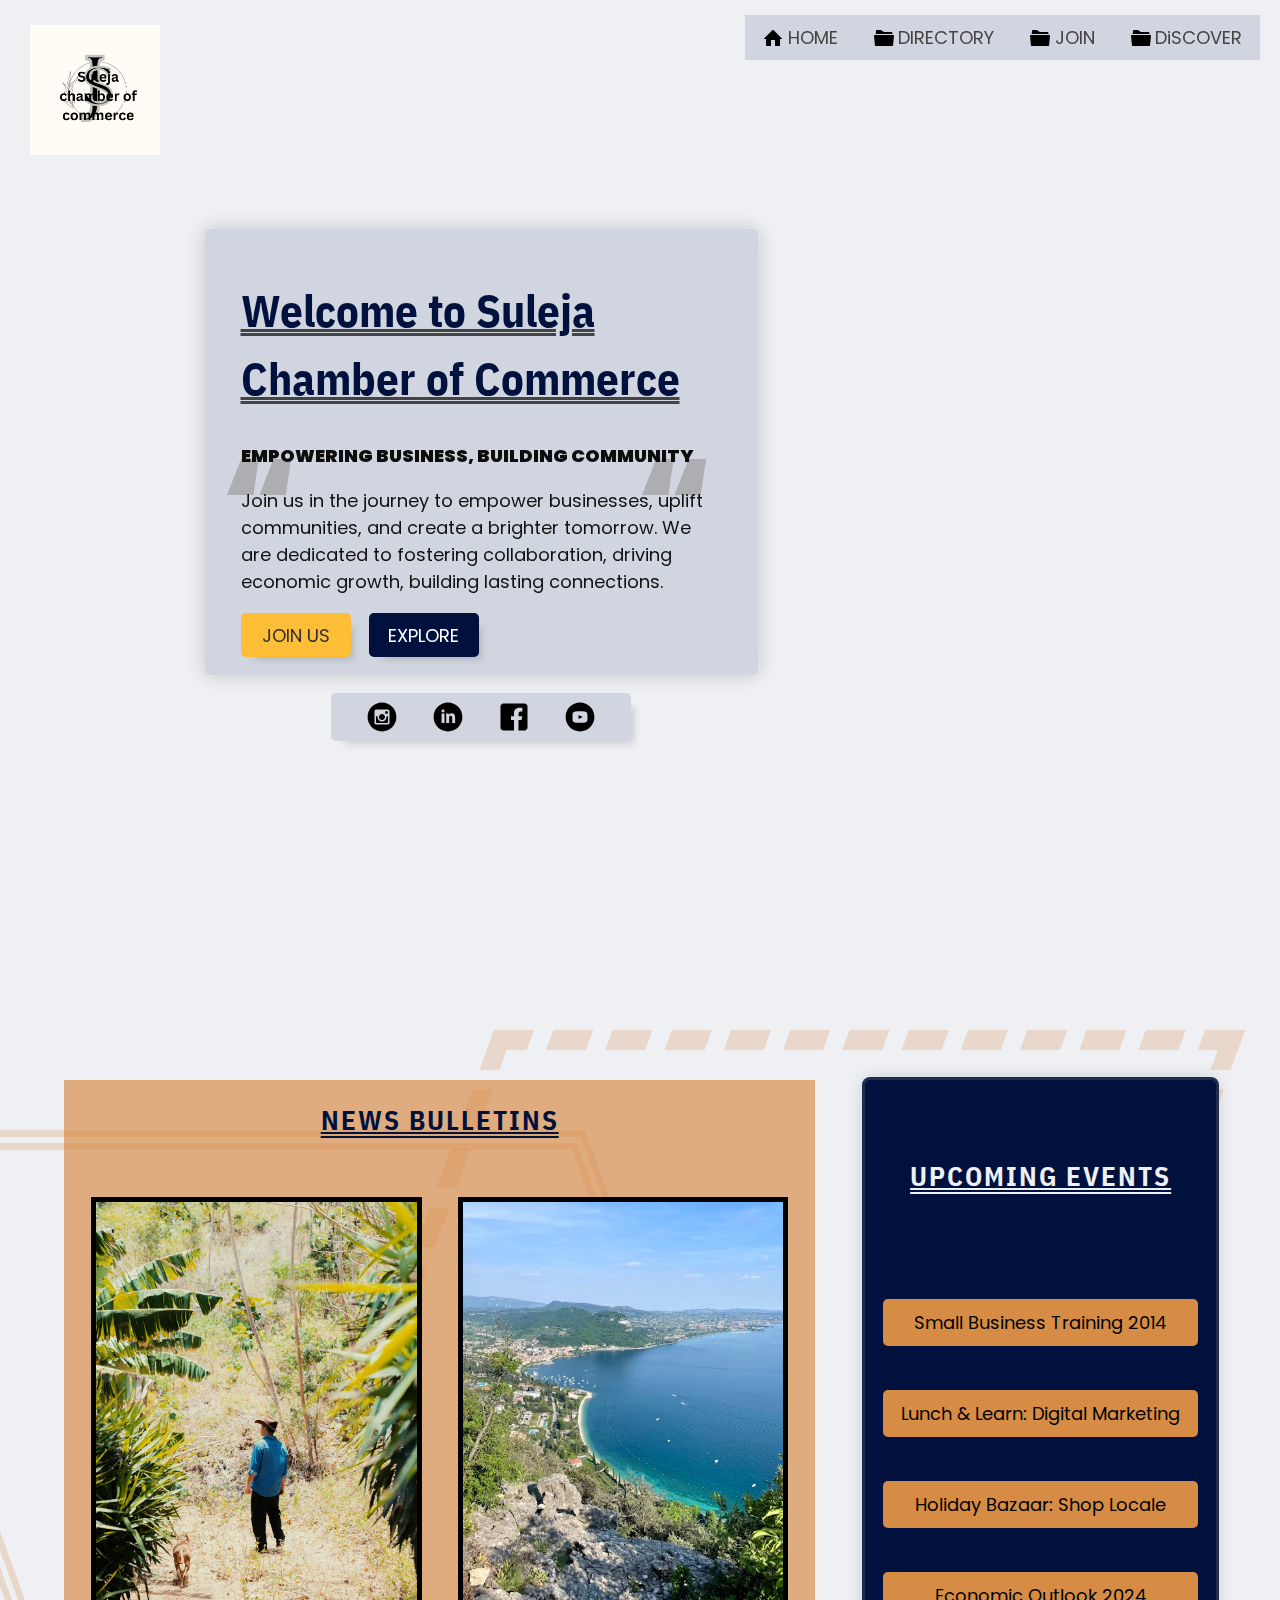
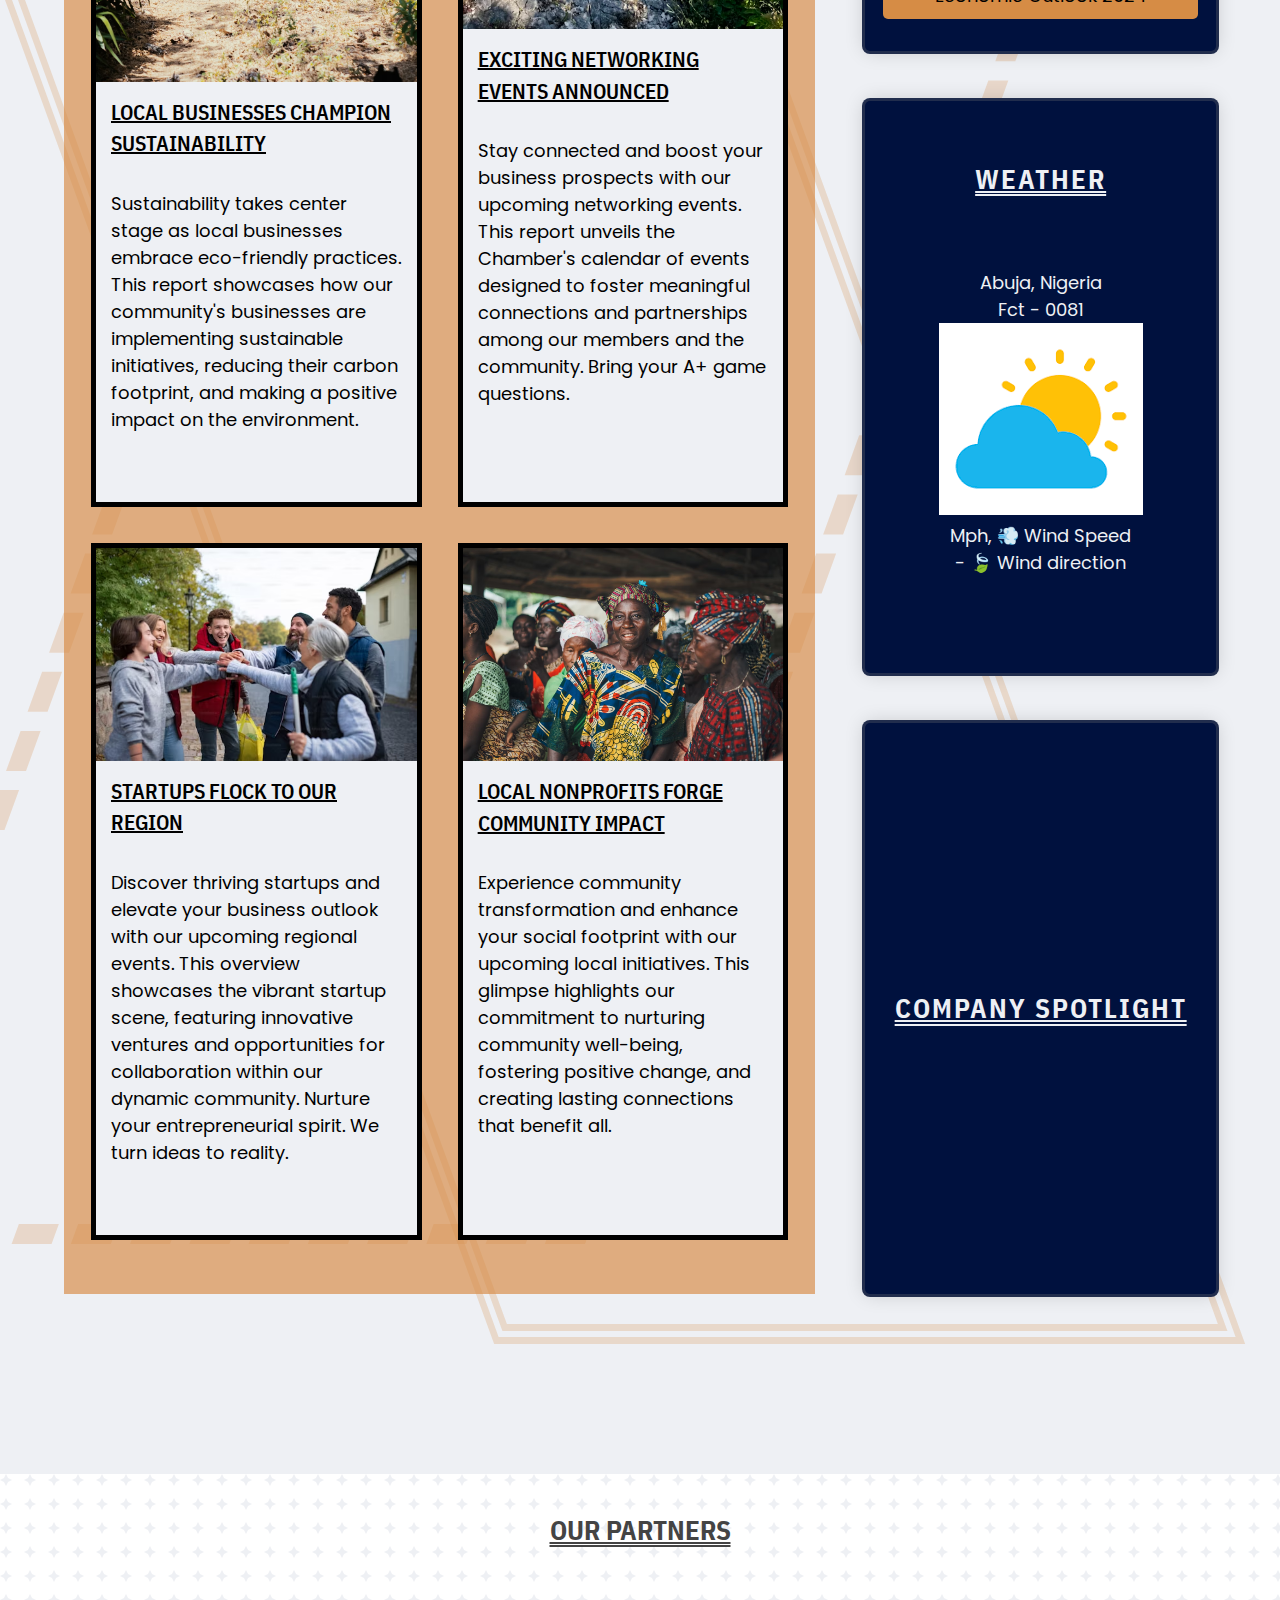
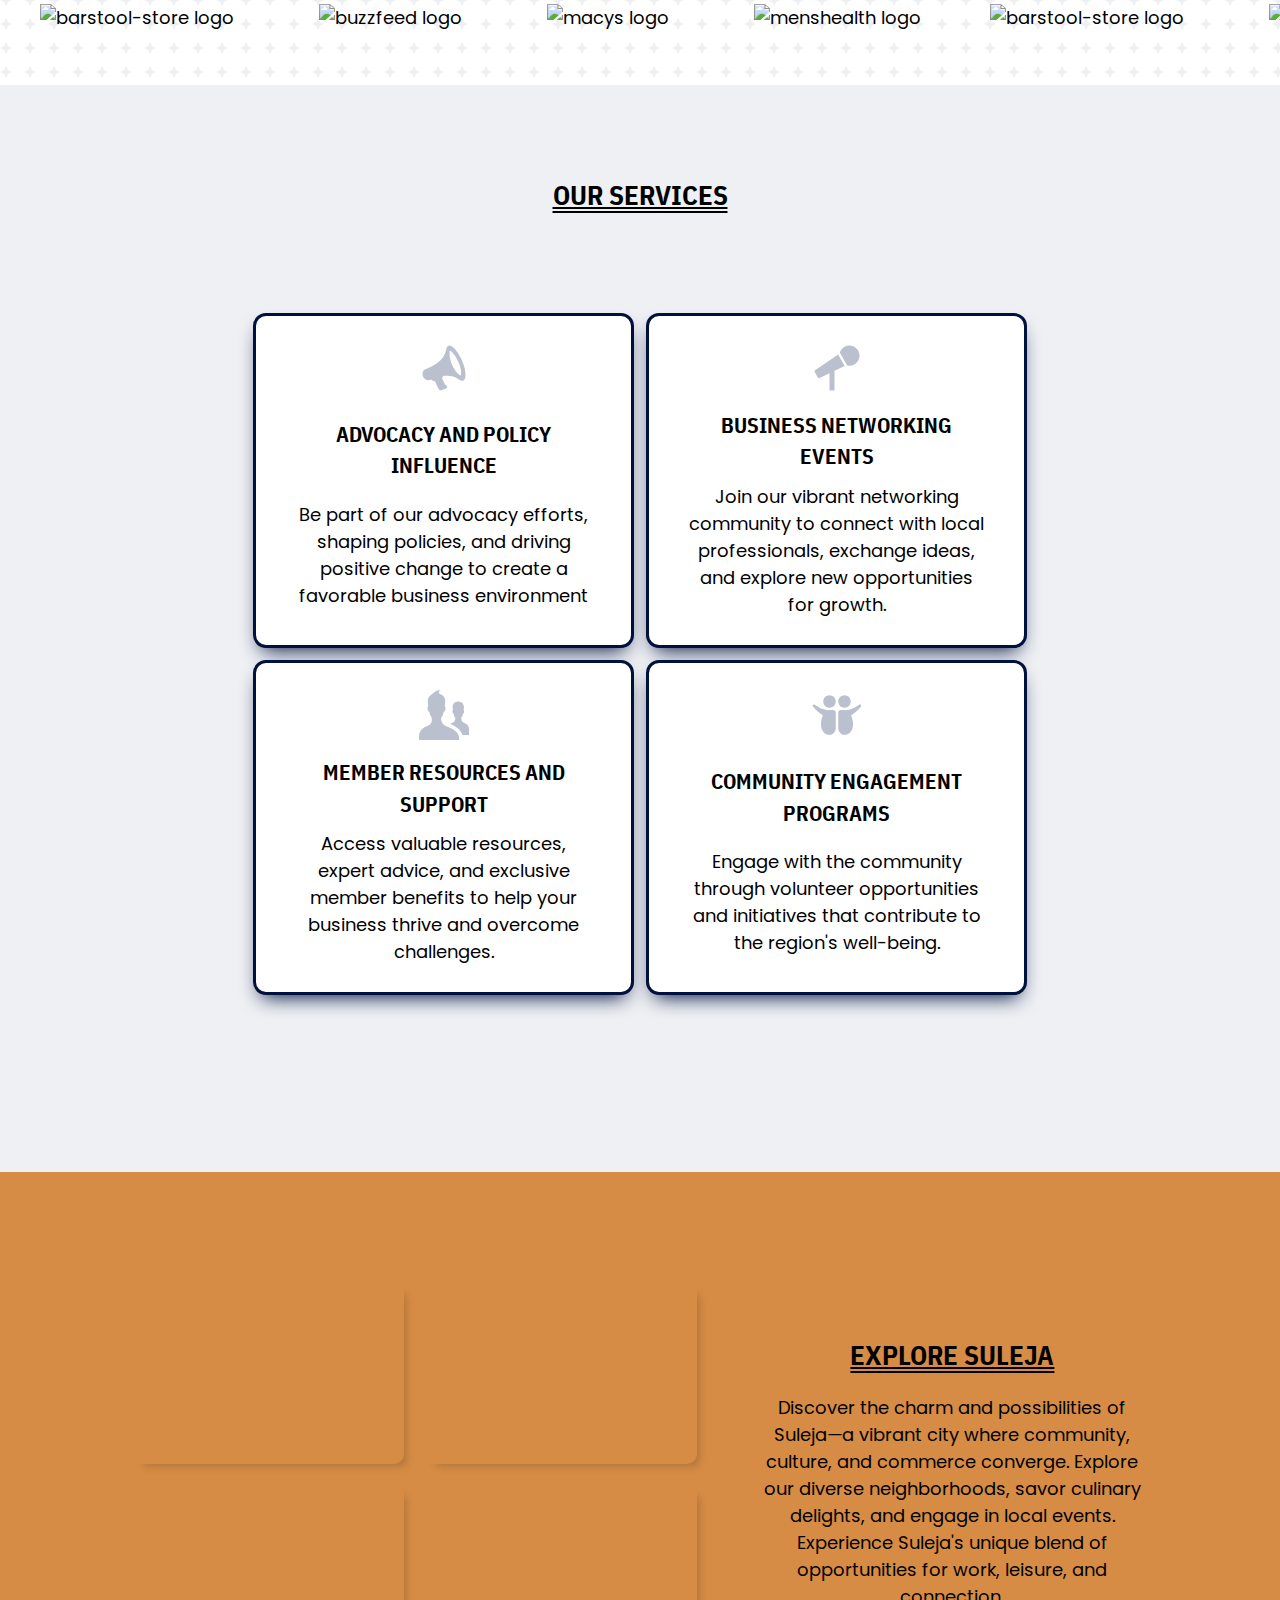
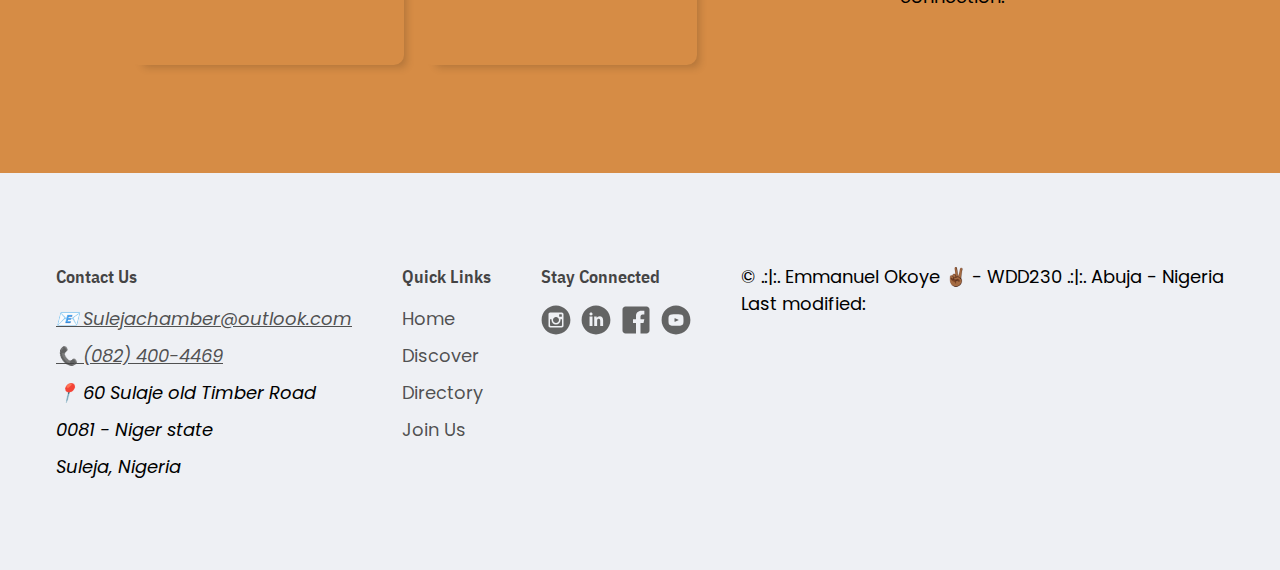
==== chamber/index.html @ 33e18ceb "week" ====
<!DOCTYPE html>
<html lang="en">
  <head>
    <meta charset="UTF-8">
    <meta name="viewport" content="width=device-width, initial-scale=1.0">
    <title>Suleja Chamber of Commerce | Empowering Business, Building Community</title>
    <meta name="author" content="Samuel Turay">
    <meta name="description" content="The Suleja Community one-stop website for everything commerce, and community development. The Suleja Business Chamber bridge the gap between community members and the nation.">
    <meta property="og:title" content="Suleja Business Chamber">
    <meta property="og:type" content="website">
    <meta property="og:url" content="https://emmanuel2011-program.github.io/wdd231/chamber/index.html">
    <meta property="og:image" content="https://github.com/emmanuel2011-program/wdd231/blob/main/chamber/images/hero-image%20-%20Copy.jpg">
    <meta property="og:site_name" content="Suleja Business Chamber">
    <meta property="og:description" content="The Suleja Community one-stop website for everything commerce, and community development. The Lynnwood Business Chamber bridge the gap between community members and the nation. The Chamber offers start-ups business investors, networking events, trade fare, agricultural development in the most renewable way, last but not least, tech innovations. So, check us out.">
    <link rel="manifest" href="site.webmanifest">
    <link rel="preconnect" href="https://fonts.googleapis.com">
    <link rel="preconnect" href="https://fonts.gstatic.com" crossorigin>
    <link href="https://fonts.googleapis.com/css2?family=IBM+Plex+Sans+Condensed:wght@400;700&family=Poppins&display=swap" rel="stylesheet">
    <link rel="stylesheet" href="styles/normalize.css">
    <link rel="stylesheet" href="styles/base.css">
    <link rel="stylesheet" href="styles/larger.css">
    <link rel="icon" href="favicon.ico">
  </head>

  <body class="homepage-body">
    <div id="banner" class="banner" role="alert">
        <p>Attend the Suleja Chamber of Commerce meet and greet 🌲 on Tuesday at 6:00 p.m.</p>
        <button id="closeBanner" class="close-button" aria-label="Close">×</button>
    </div>

    <header>
        <button class="menu-btn" aria-label="Toggle menu button">
            <svg>
                <use xlink:href="images"></use>
            </svg>
        </button>

        <div class="logo-box">
            <a href="index.html">
                <img src="images/suleja-logo.png" alt="Suleja Business Chamber logo" class="logo" width="323" height="130">
            </a>
        </div>

        <nav class="header-nav">
            <ul class="nav-list">
              <li><a href="index.html" class="nav-links">
                <svg>
                  <use xlink:href="images/sprite.svg#icon-home"></use>
                </svg> HOME</a>
              </li>
              <li><a href="directory.html" class="nav-links">
                <svg>
                  <use xlink:href="images/sprite.svg#icon-folder"></use>
                </svg> DIRECTORY</a>
              </li>
              
              <li><a href="join.html" class="nav-links">
                <svg>
                  <use xlink:href="images/sprite.svg#icon-folder"></use>
                </svg> JOIN</a>
              </li>
              <li><a href="discover.html" class="nav-links">
                <svg>
                  <use xlink:href="images/sprite.svg#icon-folder"></use>
                </svg> DiSCOVER</a>
              </li>
            </ul>
          </nav>

        <div class="header-box">
            <div class="header-intro">
                <div>
                    <h1>Welcome to Suleja Chamber of Commerce</h1>
                    <span class="motto-text">Empowering Business, Building Community</span>
                </div>

                <div>
                    <p>Join us in the journey to empower businesses, uplift communities, and create a brighter tomorrow. We
                        are dedicated to fostering collaboration, driving economic growth, building lasting connections.</p>
                </div>

                <div class="cta-box">
                    <a href="join.html" role="button" class="btn-join">JOIN US</a>
                    <a href="discover.html" role="button" class="btn-explore">EXPLORE</a>
                </div>
            </div>

            <div class="socials-box">
                <a href="https://www.instagram.com/emmanonsookoye/" target="_blank" class="social-links"
                    aria-label="Go to Emma's Instagram page">
                    <svg>
                        <use xlink:href="images/sprite.svg#icon-instagram-with-circle"></use>
                    </svg>
                </a>

                <a href="https://www.linkedin.com/in/emmanuel-okoye-212879296/" target="_blank" class="social-links"
                    aria-label="Go to Emma's LinkedIn account">
                    <svg>
                        <use xlink:href="images/sprite.svg#icon-linkedin-with-circle"></use>
                    </svg>
                </a>

                <a href="https://web.facebook.com/emma.okoye.967/" target="_blank" class="social-links"
                    aria-label="Go to Emma's Facebook page">
                    <svg>
                        <use xlink:href="images/sprite.svg#icon-facebook"></use>
                    </svg>
                </a>

                <a href="https://www.youtube.com/" target="_blank" class="social-links"
                    aria-label="Go to Youtube.com homepage">
                    <svg>
                        <use xlink:href="images/sprite.svg#icon-youtube-with-circle"></use>
                    </svg>
                </a>
            </div>
        </div>
    </header>

    <main>
        <section class="news-event-section">
            <div class="news-event-section-box">
                <div class="news-box">
                    <h2>NEWS BULLETINS</h2>
                    <div class="figure-box">
                        <img src="images/man-standing.avif" alt="standing man observing farm produce" width="640" height="427" loading="lazy">
                        <h3>Local Businesses Champion Sustainability</h3>
                        <p>Sustainability takes center stage as local businesses embrace eco-friendly practices. This report
                            showcases how our community's businesses are implementing sustainable initiatives, reducing their
                            carbon footprint, and making a positive impact on the environment.</p>
                    </div>
                    <div class="figure-box">
                        <img src="images/river-view.avif" alt="" width="640" height="427" loading="lazy">
                        <h3>Exciting Networking Events Announced</h3>
                        <p>Stay connected and boost your business prospects with our upcoming networking events. This report
                            unveils the Chamber's calendar of events designed to foster meaningful connections and partnerships
                            among our members and the community. Bring your A+ game questions.</p>
                    </div>

                    <div class="figure-box">
                        <img src="images/startup.avif" alt="" width="640" height="427" loading="lazy">
                        <h3>Startups Flock to Our Region</h3>
                        <p>Discover thriving startups and elevate your business outlook with our upcoming regional events. This
                            overview showcases the vibrant startup scene, featuring innovative ventures and opportunities for
                            collaboration within our dynamic community. Nurture your entrepreneurial spirit. We turn ideas to
                            reality.</p>
                    </div>

                    <div class="figure-box">
                        <img src="images/loca-non-profit.avif" alt="" width="640" height="427" loading="lazy">
                        <h3>Local Nonprofits Forge Community Impact</h3>
                        <p>Experience community transformation and enhance your social footprint with our upcoming local
                            initiatives. This glimpse highlights our commitment to nurturing community well-being, fostering
                            positive change, and creating lasting connections that benefit all.</p>
                    </div>
                </div>
                <div class="events-box">
                    <h2>UPCOMING EVENTS</h2>
                    <div class="event-details details">
                        <span class="event-time">Small Business Training 2014</span>
                        <span class="event-time">Lunch & Learn: Digital Marketing</span>
                        <span class="event-time">Holiday Bazaar: Shop Locale</span>
                        <span class="event-time">Economic Outlook 2024</span>
                    </div>
                </div>

                <div class="weather-box">
                    <h2>WEATHER</h2>
                    <div class="weather-info details">
                        <p>Abuja, Nigeria</p>
                        <p>Fct - 0081</p>
                        <p><span id="current-temp"></span>
                            <img id="weather-icon" src="images/weather-icon.png" alt="cloudy sunny weather"> <span id="weather"></span></p>
                        <p><span id="windspeed"></span>Mph, 💨 Wind Speed</p>
                        <p><span id="wind-direction"></span> - 🍃 Wind direction</p>
                    </div>
                </div>

                <div class="spotlight">
                    <h2>Company Spotlight</h2>
                </div>
            </div>
        </section>

        <section class="partners">
            <h2>Our Partners</h2>
            <div class="partner-slide">
                <img src="images/svg/barstool-store.svg" alt="barstool-store logo" width="165" height="50">
                <img src="images/svg/buzzfeed.svg" alt="buzzfeed logo" width="165" height="40">
                <img src="images/svg/macys.svg" alt="macys logo" width="1650" height="272">
                <img src="images/svg/menshealth.svg" alt="menshealth logo" width="165" height="125">
            </div>
            <div class="partner-slide">
                    <img src="images/svg/barstool-store.svg" alt="barstool-store logo" width="165" height="50">
                    <img src="images/svg/buzzfeed.svg" alt="buzzfeed logo" width="165" height="40">
                    <img src="images/svg/macys.svg" alt="macys logo" width="165" height="272">
                    <img src="images/svg/menshealth.svg" alt="menshealth logo" width="165" height="125">
            </div>
        </section>
    
        <section class="services-section">
            <h2>OUR SERVICES</h2>
    
            <div class="service-card-box">
                <div class="card">
                    <span>
                        <svg>
                            <use xlink:href="images/sprite.svg#icon-megaphone"></use>
                        </svg>
                    </span>
                        <h3>Advocacy and Policy Influence</h3>
                        <p>Be part of our advocacy efforts, shaping policies, and driving positive change to create a
                            favorable business environment</p>
                </div>
                <div class="card">
                    <span>
                        <svg>
                            <use xlink:href="images/sprite.svg#icon-modern-mic"></use>
                        </svg>
                        </span>
                        <h3>Business Networking Events</h3>
                        <p>Join our vibrant networking community to connect with local professionals, exchange ideas, and
                            explore new opportunities for growth.</p>
                </div>
                <div class="card">
                    <span>
                        <svg>
                            <use xlink:href="images/sprite.svg#icon-users"></use>
                        </svg>
                    </span>
                    <h3>Member Resources and Support</h3>
                    <p>Access valuable resources, expert advice, and exclusive member benefits to help your business
                            thrive and overcome challenges.</p>
                </div>
                <div class="card">
                    <span>
                        <svg>
                            <use xlink:href="images/sprite.svg#icon-slideshare"></use>
                        </svg>
                    </span>
                    <h3>Community Engagement Programs</h3>
                    <p>Engage with the community through volunteer opportunities and initiatives that contribute to the
                            region's well-being.</p>
                </div>
            </div>
        </section>
        <section class="explore">
            <div class="mini-gallery-box">
                <img src="images/together.webp" alt="togetherness holding each other" width="640" height="427" loading="lazy">
                <img src="images/donations.webp" alt="woman standing with a donating box " width="640" height="427"
                        loading="lazy">
                <img src="images/patnership.webp" alt="two women shaking hands" width="640" height="427" loading="lazy">
                <img src="images/patnership.webp" alt="puting forward hand for a voluntary work by men and women in blue" width="640" height="427"
                        loading="lazy">
            </div>
            <div class="explore-text-box">
                    <h2>Explore Suleja</h2>
                    <p>Discover the charm and possibilities of Suleja—a vibrant city where community, culture, and
                        commerce converge. Explore our diverse neighborhoods, savor culinary delights, and engage in local
                        events. Experience Suleja's unique blend of opportunities for work, leisure, and connection.</p>
            </div>
        </section>
    </main>
    
        <footer>
            <div class="contact-box">
                <p class="footer-captions">Contact Us</p>
                <address>
                    <a href="mailto:tur22018@byui.edu">📧 Sulejachamber@outlook.com</a>
                    <!-- <br> -->
                    <a href="tel:+23424004469">📞 (082) 400-4469</a>
                    <p>📍 60 Sulaje old Timber Road</p>
                    <p>0081 - Niger state</p>
                    <p>Suleja, Nigeria</p>
                </address>
            </div>
            <div class="quick-link-box">
                <p class="footer-captions">Quick Links</p>
                <ul>
                    <li><a href="index.html">Home</a></li>
                    <li><a href="discover.html">Discover</a></li>
                    <li><a href="directory.html">Directory</a></li>
                   <li><a href="join.html">Join Us</a></li>
                </ul>
            </div>
            <div class="footer-socials">
                <p class="footer-captions">Stay Connected</p>
                <ul>
                    <li><a href="https://www.instagram.com/koigor101/" target="_blank" class="footer-social-links"
                            aria-label="Go to Emmanuel's Instagram page">
                            <svg>
                                <use xlink:href="images/sprite.svg#icon-instagram-with-circle"></use>
                            </svg>
                        </a></li>
                    <li><a href="https://www.linkedin.com/in/samuel-turay1/" target="_blank" class="footer-social-links"
                            aria-label="Go to Emmanuel's LinkedIn account">
                            <svg>
                                <use xlink:href="images/sprite.svg#icon-linkedin-with-circle"></use>
                            </svg>
                        </a></li>
                    <li><a href="" target="_blank"
                            class="footer-social-links" aria-label="Go to Emmanuel's Facebook page">
                            <svg>
                                <use xlink:href="images/sprite.svg#icon-facebook"></use>
                            </svg>
                        </a></li>
                    <li><a href="https://www.youtube.com/" target="_blank" class="footer-social-links"
                            aria-label="Go to Youtube.com homepage">
                            <svg>
                                <use xlink:href="images/sprite.svg#icon-youtube-with-circle"></use>
                            </svg>
                        </a></li>
                </ul>
            </div>
            <div class="copyright-box">
                <p>&copy; <span id="year"></span> .:|:. Emmanuel Okoye ✌🏾 - WDD230 .:|:. Abuja - Nigeria </p>
                <p>Last modified: <span class="last-modify"></span></p>
                <p id="analytics"></p>
            </div>
        </footer>
    
        <script defer src="scripts/index.js"></script>
  </body>
    
</html>
---- chamber/styles/base.css ----
/* Custom CSS Properties */
:root {
    
    --primary-color: #00113e;
    --secondary-color: #ffbe37;
    --tertiary-color: #d5d6e7;
    --default-color: #eef0f4;
    --optional-color: #d68c45;
    --optional2-color: #f90a39;
    --calender-text-color: #1d1d1d;
    --bg-color: #1010be;
  
    --np-membership: #125b50;
    --bronze-membership: #cd5c08;
    --silver-membership: #eeeeee;
    --gold-membership: #ffb000;
  
    --primary-shade-1: #152246;
    --secondary-shade-1: #f3c462;
    --tertiary-shade-1: #c5c8f4;
    --default-shade-1: #d2d7e0;
  
    --primary-shade-2: #212d4d;
    --secondary-shade-2: #edcd8a;
    --tertiary-shade-2: #a5a9e8;
    --default-shade-2: #bac0cd;
  
    --glass-effect-bg: rgba(186, 192, 205, 0.55);
    --blur-effect: blur(2.5rem);
    --box-shadow-effect: 8px 8px 8px -6px rgba(0, 0, 0, 0.18);
    --box-shadow-all-4sides: 0 0 2rem rgba(0, 0, 0, 0.18);
    --box-shadow-all-4sides-cleaner: 0 0 2rem -5px rgba(0, 0, 0, 0.18);
  
    --default-gap: 2em;
    --default-gap: 1em;
  
    --input-border: #8b8a8b;
    /* change the values below to your chosen font(s) */
    --heading-font: "IBM Plex Sans Condensed", sans-serif;
    --paragraph-font: "Poppins", sans-serif;
  
    /* Fluid typography */
    --step--2: clamp(0.63rem, calc(0.72rem + -0.11vw), 0.69rem);
    --step--1: clamp(0.83rem, calc(0.83rem + 0.02vw), 0.84rem);
    --step-0: clamp(1rem, calc(0.96rem + 0.22vw), 1.13rem);
    --step-1: clamp(1.2rem, calc(1.1rem + 0.52vw), 1.5rem);
    --step-2: clamp(1.44rem, calc(1.25rem + 0.97vw), 2rem);
    --step-3: clamp(1.73rem, calc(1.4rem + 1.63vw), 2.66rem);
    --step-4: clamp(2.07rem, calc(1.56rem + 2.57vw), 3.55rem);
    --step-5: clamp(2.49rem, calc(1.71rem + 3.91vw), 4.74rem);
  }
  
  /* Basic resets */
  *,
  *::after,
  *::before {
    margin: 0;
    padding: 0;
    box-sizing: inherit;
  }
  
  /* base settings */
  html {
    font-size: 50%;
    box-sizing: border-box;
  }
  
  body {
    background-color: var(--default-color);
    font-family: var(--paragraph-font);
    font-size: 1.8rem;
    font-weight: 400;
    color: #000;
    line-height: 1.5;
  }
  
  /* Header section */
  :where(.header-box, .header-intro) {
    display: grid;
  }
  
  .homepage-body header {
    /* padding-inline: 2rem; */
    padding-block-end: 2rem;
    background: url(../images/hero.WEBP);
    background-position: center;
    background-size: cover;
    background-repeat: no-repeat;
    position: relative;
  }
  
  h1 {
    font-family: var(--heading-font);
    color: var(--primary-color);
    text-decoration: 2.5px underline double #444;
  }
  
  nav {
    display: none;
  }
  
  nav ul {
    list-style: none;
  }
  
  :where(.nav-links, .social-links, .socials-box, .cta-box, [role="switch"]) {
    display: flex;
    justify-content: center;
    align-items: center;
  }
  
  svg {
    height: 3rem;
    width: 3rem;
  }
  
  /* ----------------------------------------------------- */
  /* ---------------------- HOME PAGE SECTION --------------- */
  /* ----------------------------------------------------- */
  /* Meet up Alert banner */
  .banner {
    display: flex;
    background-color: var(--secondary-color);
    color: #333;
    padding: 10px;
    text-align: center;
    justify-content: space-between;
    align-items: center;
    display: none;
  }
  
  .banner p {
    margin: 0 auto;
    font-weight: bold;
    font-size: 2.4rem;
    font-family: var(--heading-font);
  }
  
  .close-button {
    background: var(--primary-color);
    color: white;
    border: none;
    border-radius: 0.5rem;
    font-size: 2.5rem;
    font-weight: bold;
    padding-inline: 0.3em;
    cursor: pointer;
    line-height: normal;
  }
  
  .homepage-body h2 {
    font-family: var(--heading-font);
    text-transform: uppercase;
    text-decoration: underline double;
  }
  
  /* ----------------------------------------------------------- */
  /* Light - dark mode button section */
  [role="switch"] .switch {
    position: relative;
    display: inline-block;
    border: 2px solid black;
    height: 2rem;
    width: 4rem;
    border-radius: 1.2rem;
    margin-inline-start: 1em;
  }
  
  [role="switch"] .switch span {
    position: absolute;
    top: 2px;
    left: 2px;
    display: inline-block;
    border: 2px solid black;
    border-radius: 0.8rem;
    height: 1.2rem;
    width: 1.2rem;
    background: var(--primary-color);
    transition: all 0.3s;
  }
  
  [role="switch"] .on,
  [role="switch"] .off {
    margin-inline-end: 0.3em;
  }
  
  [role="switch"] .on {
    display: none;
  }
  
  [role="switch"] .off {
    display: inline;
  }
  
  [role="switch"][aria-checked="true"] .on {
    display: inline;
  }
  
  [role="switch"][aria-checked="true"] .off {
    display: none;
  }
  
  .moveRight {
    background-color: var(--secondary-color);
    transform: translateX(2rem);
  }
  
  [role="switch"]:focus span.switch {
    background-color: var(--secondary-color);
  }
  
  /* ---------------------------------------------------------------------- */
  .logo-box {
    width: 15rem;
    padding: 1rem;
  }
  
  .logo-box img {
    width: 100%;
    height: auto;
  }
  
  .nav-links {
    color: #444;
    padding: 0.4em;
    text-decoration: none;
    padding-block: 1em;
  }
  
  .active,
  .nav-links:hover {
    color: var(--secondary-color);
    background-color: var(--primary-color);
    fill: var(--secondary-color);
  }
  
  .nav-links svg {
    height: 2rem;
    width: 2rem;
    margin-inline-end: 0.25em;
  }
  
  .menu-btn {
    border: none;
    background-color: var(--primary-color);
    border-radius: 3px;
    position: absolute;
    top: 10px;
    right: 10px;
  
    display: grid;
    place-content: center;
    min-width: 4ch;
    min-height: 4rem;
  }
  
  .menu-btn svg {
    fill: var(--secondary-color);
  }
  
  .show-nav {
    display: block;
  }
  
  .header-box {
    width: 70%;
    margin: 4em auto;
    grid-row: 2 / 3;
    grid-column: 1 / span 3;
    justify-self: center;
  
    gap: var(--default-gap);
  }
  
  .header-intro {
    padding-inline: 2em;
    padding-block: 1em;
    box-shadow: var(--box-shadow-all-4sides);
  
    justify-content: center;
    gap: var(--default-gap);
    text-align: center;
  }
  
  .header-intro p {
    color: #131212;
  }
  
  .motto-text {
    position: relative;
    color: #0e0d0d;
    text-transform: uppercase;
    font-weight: 900;
  }
  
  .motto-text::before,
  .motto-text::after {
    content: "\201C";
    color: #9c9c9cb0;
    position: absolute;
    font-size: 12rem;
    z-index: -1;
  }
  
  .motto-text::before {
    top: -3rem;
    left: -2rem;
  }
  
  .motto-text::after {
    top: -3rem;
    right: -2rem;
  }
  
  .socials-box {
    width: 30rem;
    padding-block: 0.5em;
    justify-content: space-evenly;
    justify-self: center;
    box-shadow: var(--box-shadow-effect);
  }
  
  .social-links:hover {
    fill: var(--default-color);
  }
  
  :where(nav, .header-intro, .socials-box) {
    background: var(--glass-effect-bg);
    backdrop-filter: var(--blur-effect);
  }
  
  .cta-box {
    gap: var(--default-gap);
    justify-self: center;
  }
  
  .btn-join,
  .btn-explore {
    display: grid;
    place-content: center;
    text-decoration: none;
    box-shadow: var(--box-shadow-effect);
    border-radius: 0.5rem;
    cursor: pointer;
    padding: 0.25em 0.75em;
    min-width: 5ch;
    min-height: 4rem;
    transition: transform 0.2s;
  }
  
  .btn-join {
    color:#313030;
    background-color: var(--secondary-color);
  }
  
  .btn-explore {
    color: #fff;
    background-color: var(--primary-color);
  }
  
  .header-intro,
  .socials-box,
  .weather-box,
  .events-box,
  .spotlight {
    border-radius: 0.5rem;
  }
  
  /* -------------- NEWS-EVENTS-WEATHER-SECTION --------------- */
  .figure-box {
    width: 80%;
    border: 0.5rem solid;
    display: flex;
    flex-direction: column;
    margin: 1.5em auto;
    background-color: var(--default-color);
  }
  
  .figure-box :not(img) {
    padding: 1.5rem;
  }
  
  .figure-box img {
    object-fit: cover;
    width: 100%;
    height: auto;
  }
  
  .figure-box h3 {
    font-family: var(--heading-font);
    font-weight: 600;
    text-transform: uppercase;
    text-decoration: 2px solid underline;
  }
  
  .news-event-section {
    display: grid;
    padding-block: 5em;
    overflow: hidden;
    justify-content: center;
  }
  
  .news-event-section h2 {
    font-family: var(--heading-font);
    letter-spacing: 2px;
    text-align: center;
  }
  
  .news-event-section-box {
    display: grid;
    gap: 5rem;
    row-gap: 2em;
    width: 95vw;
  }
  
  .news-box {
    grid-row: 1 / 5;
    padding-block-end: 3em;
    padding-inline: 1.5em;
    background-color: rgba(214, 139, 69, 0.67);
    position: relative;
    gap: var(--default-gap);
  }
  
  .news-box::before,
  .news-box::after {
    content: "";
    position: absolute;
    width: 100%;
    height: 100%;
    z-index: -1;
  }
  
  .news-box::before {
    transform: skewX(20deg);
    top: 5rem;
    left: 10rem;
    border: 2rem double #d68b453c;
  }
  
  .news-box::after {
    transform: skewX(-20deg);
    top: -5rem;
    right: -10rem;
    border: 2rem dashed #d68b453c;
  }
  
  .news-box h2 {
    color: var(--primary-color);
    grid-row: 1 / 2;
    grid-column: 1 / 3;
    text-decoration-color: var(--primary-color);
    padding-block: 2rem;
  }
  
  .weather-box {
    color: var(--default-color);
    padding: 1em 2em;
    text-align: center;
  }
  
  .events-box {
    color: #000;
    padding: 1em 2em;
  }
  
  .events-box,
  .weather-box,
  .spotlight {
    background-color: var(--primary-color);
    padding-inline: 1em;
    display: grid;
    gap: 3rem;
    box-shadow: 0 0 0 3px var(--primary-shade-2), var(--box-shadow-all-4sides);
  }
  
  .event-details {
    display: grid;
    align-items: center;
  }
  
  .events-box h2,
  .weather-box h2,
  .spotlight h2 {
    color: var(--default-color);
    text-decoration-color: var(--default-color);
    align-self: center;
    justify-self: center;
  }
  
  .events-box div {
    display: grid;
    gap: 1.5rem;
  }
  
  .event-time {
    background-color: #d68c45;
    padding: 1rem 1.5rem;
    border-radius: 0.5rem;
    cursor: pointer;
    transition: all 0.2s;
    text-align: center;
  }
  
  .event-time:hover {
    box-shadow: 0 0 0.7rem 0.5rem var(--default-color);
  }
  
  .event-time:active {
    box-shadow: 0 0 0.5rem 0.3rem var(--default-color);
  }
  
  /* -----------------------SPOTLIGHT SECTION ------------------- */
  .spotlight {
    padding-block: 1rem;
  }
  
  .member-card {
    display: flex;
    align-items: center;
    gap: 1rem;
    padding: 1rem;
    border-radius: 0.5rem;
    box-shadow: var(--box-shadow);
    background-color: var(--bg-color);
  }
  
  .member-card img {
    max-width: 50px;
    height: auto;
  }
  
  .member-info-box {
    flex-grow: 1;
  }
  
  
  /* ---------------------PARTNERS SECTION ------------------- */
  .partners {
    /* overflow: hidden; */
    padding-block: 2em;
    background-color: #ffffff;
    background-image: url("data:image/svg+xml,%3Csvg xmlns='http://www.w3.org/2000/svg' width='24' height='24' viewBox='0 0 24 24'%3E%3Cg fill='%23eef0f4' fill-opacity='1'%3E%3Cpolygon fill-rule='evenodd' points='8 4 12 6 8 8 6 12 4 8 0 6 4 4 6 0 8 4'/%3E%3C/g%3E%3C/svg%3E");
  }
  
  .partner-slide {
    display: flex;
    flex-direction: column;
    align-items: center;
    gap: 2rem;
  }
  
  .partner-slide:last-of-type {
    display: none;
  }
  
  .partners h2 {
    color: #444;
    font-family: var(--heading-font);
    text-align: center;
    margin-block-end: 2em;
  }
  
  .partner-slide img {
    width: 20%;
    height: auto;
  }
  
  /* -------------OUR SERVICES ------------------ */
  
  .services-section {
    display: grid;
    place-items: center;
    row-gap: 5rem;
    padding-block: 2em 5em;
  }
  
  .service-card-box {
    display: grid;
    gap: var(--default-gap);
    width: 60%;
  }
  
  .card svg {
    width: 5rem;
    height: 5rem;
    fill: var(--primary-color);
  }
  
  .card h3 {
    text-transform: uppercase;
    font-family: var(--heading-font);
  }
  
  .card {
    text-align: center;
    display: grid;
    row-gap: 1rem;
    background-color: var(--secondary-color);
    padding: 1.5em 2em;
    border-radius: 1rem;
    box-shadow: 0 0 0 3px var(--primary-color),
      0 1rem 2rem -0.5rem var(--primary-color);
    position: relative;
  }
  
  /* ------------------EXPLORE SECTION--------------- */
  
  .explore {
    display: flex;
    flex-direction: column-reverse;
    gap: 3.5em;
    align-items: center;
    justify-content: space-evenly;
  
    padding: 6em 4em;
    background-color: #d68c45;
  }
  
  .mini-gallery-box {
    display: grid;
    grid-template-columns: repeat(2, 1fr);
    gap: var(--default-gap);
  }
  
  .mini-gallery-box img {
    width: 100%;
    height: auto;
    border-radius: 1rem;
    box-shadow: var(--box-shadow-effect);
  }
  
  .explore-text-box {
    color: #000;
    /* width: 35%; */
    display: grid;
    gap: var(--default-gap);
    text-align: center;
  }
  
  .explore-text-box h2 {
    justify-self: center;
  }
  
  /* ----------------------FOOTER----------------------- */
  footer {
    padding-block: 5em;
    color: #565656b6;
    display: flex;
    flex-direction: column;
    justify-content: center;
    align-items: center;
    gap: 5rem;
    text-align: center;
  }
  
  .footer-captions {
    font-family: var(--heading-font);
    color: #444;
    font-weight: 600;
  }
  
  footer ul {
    list-style: none;
  }
  
  footer svg {
    fill: #444444d1;
  }
  
  .contact-box,
  .quick-link-box,
  .footer-socials {
    display: flex;
    flex-direction: column;
    gap: 1.5rem;
  }
  
  address a,
  .quick-link-box a {
    color: #2d2d2dd1;
  }
  
  address,
  .quick-link-box ul {
    display: grid;
    row-gap: 1rem;
  }
  
  .quick-link-box a {
    text-decoration: none;
  }
  
  address a:hover,
  .quick-link-box a:hover {
    color: var(--primary-color);
    text-decoration: 5px underline var(--secondary-color);
  }
  
  .footer-socials ul {
    display: flex;
    gap: 1rem;
  }
  
  /* ----------------------------------------------------- */
  /* ---------------------- DIRECTORY PAGE SECTION --------------- */
  /* ----------------------------------------------------- */
  
  .intro-section {
    text-align: center;
    padding-inline: 1em;
  }
  
  .views-button-section {
    margin-block: 1em;
    background-color: var(--primary-color);
    padding-block: 1em;
    padding-inline: 1em;
    display: flex;
    justify-content: center;
    gap: 2rem;
  }
  
  .views-button-section button {
    padding-block: 0.5em;
    padding-inline: 1em;
    border: none;
    border-radius: 5px;
    background: transparent;
    box-shadow: var(--box-shadow-all-4sides);
  }
  
  .views-button-section button:active {
    border-color: lime;
    outline: 2px dotted lime;
    outline-offset: 0.2em;
  }
  
  .views-button-section #grid-view {
    background-color: var(--optional-color);
  }
  
  .views-button-section #list-view {
    background-color: var(--secondary-color);
    
  }
  
  .member-card-section {
    background-color:black;
    background-image: url("data:image/svg+xml,%3Csvg width='70' height='70' viewBox='0 0 70 70' xmlns='http://www.w3.org/2000/svg'%3E%3Cg fill='%23d68c45' fill-opacity='0.33' fill-rule='evenodd'%3E%3Cpath d='M0 0h35v35H0V0zm5 5h25v25H5V5zm5 5h15v15H10V10zm5 5h5v5h-5v-5zM40 5h25v25H40V5zm5 5h15v15H45V10zm5 5h5v5h-5v-5zM70 35H35v35h35V35zm-5 5H40v25h25V40zm-5 5H45v15h15V45zm-5 5h-5v5h5v-5zM30 40H5v25h25V40zm-5 5H10v15h15V45zm-5 5h-5v5h5v-5z'/%3E%3C/g%3E%3C/svg%3E");
    color: #000;
    margin-block: 1em;
    padding-block: 1.5em;
    padding-inline: 1em;
  
    
  }
  .member-card {
    width: 80%;
    background-color: #fff;
    display: flex;
    flex-direction: column;
    gap: 2rem;
    padding-block: 1em;
    padding-inline: 1em;
    text-align: center;
    border-radius: 1rem;
    box-shadow: var(--box-shadow-all-4sides-cleaner);
    margin: 0 auto;
  }
  
  .member-card figure div {
    width: 60%;
  }
  
  .member-card figure img {
    width: 100%;
    height: auto;
  }
  
  .member-card figure div,
  .member-card .member-info-box img {
    margin: 0 auto;
  }
  
  .member-card figure figcaption {
    font-family: var(--heading-font);
    font-size: 2rem;
    font-weight: 600;
  }
  
  .member-card .member-info-box {
    display: grid;
    gap: 1rem;
  }
  
  .member-card .member-info-box a {
    color: #000;
  }
  
  .member-card .member-info-box a:active,
  .member-card .member-info-box a:visited {
    color: #000;
  }
  
  .grid {
    display: grid;
    grid-template-columns: repeat(auto-fit, minmax(300px, 1fr));
    gap: 2.5rem;
  }
  
  .list {
    padding: 0;
  }
  
  .list .member-card:nth-child(even) {
    background-color: var(--tertiary-color);
    
  }
  
  .list .member-card {
    text-align: left;
    border-radius: 0;
    box-shadow: none;
  }
  
  .list .member-card figure div {
    display: none;
  }
  
  .list .member-card .member-info-box img {
    margin: 0;
  }
  .contact-box address  {
    color: #000;
  }
  .copyright-box {
    color: #000;
  }
  @media only screen and (min-width: 37.5em) {
    .logo-box {
      width: 15rem;
    }
  
    .news-event-section-box {
      display: grid;
      grid-template-columns: repeat(2, 1fr);
      grid-auto-rows: 1fr;
      gap: 5rem;
      width: 85vw;
    }
  
    .figure-box {
      height: 100%;
      width: 100%;
    }
  
    .news-box {
      grid-column: 1 / 3;
      grid-row: 2 / 4;
    display: grid;
      grid-template-columns: repeat(2, 1fr);
      grid-template-rows: min-content repeat(2, 1fr);
      place-items: center;
      gap: var(--default-gap);
  
      padding-block-end: 3em;
    }
  
    .weather-box {
      color: var(--default-color);
      grid-column: 2 / 3;
      grid-row: 1 / 2;
      text-align: center;
    }
  
    .partners {
      overflow: hidden;
      white-space: nowrap;
      padding-block: 2em;
    }
  
    .partners :last-child {
      display: inline-block;
    }
  
    .partners:hover .partner-slide {
      animation-play-state: paused;
    }
  
    .partner-slide {
      display: inline-block;
      animation: 25s slide infinite linear;
    }
  
    .partner-slide img {
      object-fit: scale-down;
      height: 5vh;
      margin-inline: 4rem;
    }
  
    @keyframes slide {
      from {
        transform: translateX(0);
      }
  
      to {
        transform: translateX(-100%);
      }
    }
  
    .services-section {
      display: grid;
      place-items: center;
      row-gap: 10rem;
      padding-block: 5em 10em;
    }
  
    .service-card-box {
      width: 85%;
  
      display: grid;
      grid-template-columns: repeat(2, 1fr);
      gap: var(--default-gap);
    }
  
    .card svg {
      width: 5rem;
      height: 5rem;
    }
  
    /* ----------- DISCOVER PAGE SECTION---------- */
    .banner-image-box {
      display: flex;
    }
  
    .banner-image-box picture {
      width: 100%;
    }
  
    .banner-image-box img {
      width: 100%;
      height: auto;
    }
  
    .sidebar-box {
      display: grid;
      grid-template-columns: repeat(auto-fit, minmax(250px, 1fr));
      grid-auto-rows: 1fr;
      padding-inline: 1em;
    }
  
    .sidebar-info,
    .calender {
      width: 100%;
      height: 100%;
    }
  
    .sidebar-info {
      grid-auto-rows: min-content;
      place-content: center;
      gap: 2em;
    }
  
    .population-info {
      flex-direction: column;
    }
    .map-iframe {
      border: 0;
    }
  
    /* JOIN SECTION */
    .form-container .svg-box {
      width: 45%;
    }
  
    .form-box form {
      grid-template-columns: repeat(2, 1fr);
    }
  
    .form-box form .benefits-box {
      display: grid;
      /* grid-template-columns: repeat(2, 1fr); */
    }
  
    .form-box form .benefits-box div {
      height: 70%;
      display: flex;
      flex-direction: column;
      align-items: center;
      justify-content: center;
    }
  
    /* ----------------DIRECTORY PAGE SECTION --------------- */
  
    .member-card {
      height: 100%;
      width: 80%;
      margin: 0;
      justify-content: center;
    }
  
    .list .member-card {
      text-align: left;
      border-radius: 0;
      box-shadow: none;
      flex-direction: row;
      align-items: center;
      gap: 2em;
    }
  
    .list .member-card figure div {
      display: none;
    }
  
    .list .member-card .member-info-box {
      display: flex;
      align-items: center;
      gap: 1em;
    }  
  }
  /* ----------------------------------------------------- */
/* ---------------------- JOIN PAGE SECTION --------------- */
/* ----------------------------------------------------- */
    .join-page-body section,
    .thankyou-page-body {
     background-color: #eef0f4;
  
    }

    .join-page-body section {
    padding: 3em 2em;
    }

    .join-page-body .join-cta-text {
    font-family: var(--paragraph-font);
    font-style: italic;
    background-color: #fff;
    border-radius: 5px;
    padding: 1em 1.5em;
    }

    .form-container {
    display: grid;
    flex-direction: column;
    align-items: center;
    justify-items: center;
    gap: 2rem;
    box-shadow: var(--box-shadow-all-4sides-cleaner);
    }

    .form-container .svg-box {
    width: 70%;
    }

    .form-container .svg-box img {
    width: 100%;
    height: 80%;
    }

    .form-container form {
    background: var(--secondary-color);
    backdrop-filter: var(--blur-effect);
    width: 100%;
    padding-inline: 1em;
    padding-block-start: 0.75em;
    padding-block-end: 1.5em;
    border-radius: 0.5rem;

    display: grid;
  }

  .form-container form label.top {
  display: block;
  margin-block-start: 2.5rem;
  }

  .form-container form div,
  .side-by-side {
  display: block;
  }

  .form-container form div {
  margin-block-start: 2.5rem;
  /* margin-block-end: .5rem; */
  }

  .side-by-side {
  padding-block-start: 1rem;
  display: flex;
  align-items: center;
  gap: 3px;
  }

  .form-container input[type="radio"] {
   width: 2rem;
  height: 2rem;
  }

  .asterisk {
  color: #000;
  }

  .form-container form input:not([type="radio"]) {
  width: 100%;
  max-width: 35rem;
  height: 4.4rem;
  }

  .form-container form label.top input:required {
  outline: 1px solid var(--optional2-color);
  }

  .form-container form label.top input:required:valid {
  outline-color: lime;
  }

  .form-container textarea {
  resize: vertical;
  width: 100%;
  max-width: 35rem;
  }

  .form-container form input:not([type="radio"]),
  .form-container .form-container form textarea {
  display: block;
  color: #555;
  font-size: max(1.8rem, 1em);
  padding: 0.25em 0.5em;
  border: 2px solid var(--input-border);
  border-radius: 4px;
  }

  .form-container form input:not(textarea) {
  line-height: 1;
  }

  .form-container form input:focus:not([type="radio"]),
  .form-container form textarea:focus {
  border-color: var(--tertiary-color);
  box-shadow: 0 0 0 3px hsla(245, 100%, calc(42% + 40%), 0.8);
  outline: 3px solid transparent;
  transition: 180ms box-shadow ease-in-out;
  }

  .form-container form input[type="submit"] {
  border: none;
  color: white;
  background-color: var(--primary-color);
  cursor: pointer;
  border-radius: 1rem;
  padding-block: 0.75rem;
  padding-inline: 1.5rem;
  box-shadow: var(--box-shadow-effect);
  }

  .benefits-box div {
  background-color: #fff;
  width: 80%;
  padding-block: 1.5em;
  padding-inline: 1.5em;
  border-radius: 1rem;
  margin: 0 auto;
  }
  
  
  .modal h2 {
  font-size: 2rem;
  font-family: var(--heading-font);
  text-align: center;
  margin-block-end: 1rem;
  }

  .modal ul {
  list-style: none;
  margin-inline-start: 1.5rem;
  }

  .modal ul ::marker {
  content: "✓ ";
  }

  .modal {
  display: none; /* Hidden by default */
  position: fixed;
  top: 0;
  left: 0;
  width: 100%;
  height: 100%;
  background-color: rgba(0, 0, 0, 0.5);
  justify-content: center;
  align-items: center;
  z-index: 1000;
  animation: fadeIn 0.5s ease-in-out;
  }

  .modal-content {
  background: #fff;
  padding: 20px;
  border-radius: 8px;
  max-width: 500px;
  width: 90%;
  }

  .membership-card h2 {
  text-align: center;
  }

  .membership-card button {
  width: 100%;
  padding-block: 0.5rem;
  }

  .modal-close {
  margin-top: 20px;
  padding: 10px 20px;
  border: none;
  background-color: #007acc;
  color: white;
  border-radius: 5px;
  cursor: pointer;
  }

  .modal-close:hover {
  background-color: #005fa3;
  }

  .thankyou-page-body section p {
  font-size: 2rem;
  background-color: #fff;
  padding: 1em 0.75em;
  }

  .summary-box {
  background-color: #fff;
  border: 1px solid #ddd;
  border-radius: 8px;
  padding: 1.5rem;
  margin: 2rem 0;
  box-shadow: 0px 4px 6px rgba(0, 0, 0, 0.1);
  }

  .summary-box h2 {
  margin-bottom: 1rem;
  font-size: 1.8rem;
  color: #333;
  }

  .summary-box ul {
  list-style-type: none;
  padding: 0;
  }

  .summary-box li {
  margin-bottom: 0.8rem;
  display: flex;
  gap: 3.5rem;
  border-bottom: 1px solid #eee;
  padding-bottom: 0.5rem;
  }

  .summary-box li strong {
  font-weight: 600;
  color: #555;
  }

  .summary-box li span {
  color: #000;
  font-weight: 500;
  }

  .back-home-btn {
  display: inline-block;
  margin-top: 1.5rem;
  padding: 0.8rem 1.5rem;
  }

  @keyframes fadeIn {
  from {
    opacity: 0;
    transform: scale(0.95);
  }
  to {
    opacity: 1;
    transform: scale(1);
  }
  }
---- chamber/styles/larger.css ----
@media only screen and (min-width: 56.25em) {
    html {
      font-size: 62.5%;
    }
  
    /* ----------------------------------------------------- */
    /* ---------------------- HOMEPAGE PAGE SECTION --------------- */
    /* ----------------------------------------------------- */
  
    header {
      display: grid;
      grid-template-columns: repeat(4, 1fr);
      place-items: center;
    }
  
    .homepage-body header {
      min-height: 100vh;
      grid-template-rows: 60px 1fr;
      gap: 3rem;
      padding-inline: 2rem;
      padding-block-end: 2rem;
    }
  
    h1 {
      font-size: 4.5rem;
    }
  
    .menu-btn {
      display: none;
    }
  
    nav {
      display: flex;
      grid-column: 3 / 5;
      grid-row: 1 / 2;
      justify-self: end;
      align-self: self-end;
    }
  
    :where(
        nav ul,
        .nav-links,
        .social-links,
        .socials-box,
        .cta-box,
        [role="switch"]
      ) {
      display: flex;
      justify-content: center;
      align-items: center;
    }
  
    .nav-links {
      padding-inline: 1em;
      padding-block: 0.5em;
    }
  
    .header-box {
      width: 60%;
      grid-row: 2 / 3;
      grid-column: 1 / span 3;
      justify-self: center;
  
      gap: var(--default-gap);
    }
  
    .header-intro {
      text-align: left;
    }
  
    .logo-box {
      width: 15rem;
      justify-self: left;
      align-self: self-start;
    }
  
    .logo-box img {
      padding: 1.5rem 0;
    }
  
    .cta-box {
      gap: var(--default-gap);
      justify-self: left;
    }
  
    .btn-join,
    .btn-explore {
      padding: 0.25em 0.75em;
      min-width: 10ch;
      min-height: 4.4rem;
    }
  
    .btn-explore:hover,
    .btn-join:hover {
      transform: scale(1.1);
    }
  
    .btn-explore:active,
    .btn-join:active {
      transform: scale(1);
    }
  
    .figure-box {
      transition: all 0.2s;
      /* gap: 2rem; */
    }
  
    .figure-box:hover {
      transform: translateY(-10px);
    }
  
    .news-event-section {
      padding-block: 10em;
    }
  
    .news-event-section-box {
      grid-template-columns: repeat(3, 1fr);
      gap: 5rem;
      width: 90vw;
    }
  
    .news-box {
      grid-column: 1 / 3;
      grid-row: 1 / 4;
  
      display: grid;
      grid-template-columns: repeat(2, 1fr);
      grid-template-rows: min-content max-content max-content;
      place-items: center;
      gap: 2em;
      padding-block-end: 3em;
    }
  
    .weather-box {
      color: var(--default-color);
      grid-column: 3 / 4;
      grid-row: 2 / 3;
      text-align: center;
    }
  
    .partner-slide {
      flex-direction: row;
    }
  
    .partner-slide img {
      width: 20%;
    }
  
    .services-section {
      display: grid;
      place-items: center;
      row-gap: 10rem;
      padding-block: 5em 10em;
    }
  
    .service-card-box {
      width: 60%;
  
      display: grid;
      grid-template-columns: repeat(2, 1fr);
      gap: var(--default-gap);
    }
  
    .card svg {
      width: 5rem;
      height: 5rem;
      fill: var(--default-shade-2);
    }
  
    .card {
      background-color: #fff;
    }
  
    .card:hover {
      background-color: var(--secondary-color);
    }
  
    .card:hover svg {
      fill: var(--primary-color);
    }
  
    .explore {
      flex-direction: row;
      gap: 0;
    }
  
    .mini-gallery-box {
      width: 50%;
    }
  
    .explore-text-box {
      width: 35%;
    }
  
    footer:not(.copyright-box) {
      align-items: flex-start;
      flex-direction: row;
      flex-flow: wrap;
      text-align: left;
    }
  
    .footer-social-links:hover svg {
      fill: var(--default-color);
    }
  }
  
  /* ----------------------------------------------------- */
  /* ---------------------- DIRECTORY PAGE SECTION --------------- */
  /* ----------------------------------------------------- */
  
  .member-card {
    width: 100%;
  }
  
  .list .member-card {
    gap: 3rem;
  }
  
  .list .member-card .member-info-box {
    gap: 2rem;
  }
  
  .grid {
    display: grid;
    grid-template-columns: repeat(auto-fit, minmax(350px, 1fr));
    gap: 2.5rem;
  }
  
  @media only screen and (min-width: 118.75em) {
    .news-event-section-box,
    .service-card-box,
    .partners {
      max-width: 50vw;
      margin: 0 auto;
    }
  
    .header-box {
      max-width: 118rem;
    }
  
    .mini-gallery-box,
    .explore-text-box {
      max-width: 50em;
    }
  
    .explore {
      justify-content: center;
      gap: 7em;
    }
  }
  /* ----------------------------------------------------- */
  /* ---------------------- JOIN PAGE SECTION --------------- */
  /* ----------------------------------------------------- */
  .form-container {
    justify-content: space-evenly;
  }

  .form-container .svg-box {
    width: 35%;
  }

  .form-container form input[type="submit"]:hover {
    background-color: var(--default-color);
    color: var(--primary-color);
  }

  .form-container form input[type="submit"]:active {
    box-shadow: none;
  }

  .join-page-body .join-cta-text {
    width: 70vw;
    margin: 0 auto 3em;
  }

  .thankyou-page-body section p,
  .thankyou-page-body section h1,
  .summary-box {
    width: 60vw;
    max-width: 70vw;
    margin: 1em auto;
  }

  .membership-card {
    display: grid;
    gap: 2rem;
    
  }







  
            /* ----------------------------------------------------- */
            /* ---------------------- DISCOVER PAGE SECTION --------------- */
            /* ----------------------------------------------------- */
            .discover-page-body header,
            .join-page-body header,
            .directory-page-body header {
              padding-inline: 2rem;
            }
      
            .discover-page-body nav,
            .join-page-body nav,
            .thankyou-page-body nav,
            .directory-page-body nav {
              grid-column: 3 / 5;
              justify-self: self-end;
              align-self: center;
            }
      
            .info-section-grid {
              display: grid;
              grid-template-columns: repeat(5, 1fr);
      
            }
      
            .sidebar-box {
              grid-column: 1 / 3;
              grid-row: 1 / 3;
              height: min-content;
              grid-template-columns: 1fr;
              justify-items: center;
              padding-block: 3em;
            }
      
            .map-box {
              grid-column: 3 / 6;
              grid-row: 1 / 2;
            }
      
            .explore-photos-box {
              grid-column: 3 / 6;
              grid-row: 2 / 3
            }
      
            .explore-photos-box picture {
              width: 70%;
      
            }
      
            .explore-photos-box picture img {
              transition: all .2s;
            }
      
            .explore-photos-box picture img:hover {
              box-shadow: 0 0 0,
                0 1rem 2rem -.5rem var(--primary-color);
              border-radius: 1.5rem 15rem;
            }
      
            .sidebar-info,
            .calender {
              width: 80%;
            }
      
            .calender .header .btns svg {
              transition: all .2s;
            }
      
            .calender .header .btns svg:hover {
              transform: scale(1.1);
              fill: var(--primary-color);
              stroke: none;
            }
      
            .days .day {
              transition: all .2s;
            }
      
            .days .day:not(.prev):not(.next):hover {
              transform: scale(1.05);
              background-color: var(--secondary-color);
            }

    /* Ensure the banner section takes up full width and scales properly */
  .banner-image-box {
  display: flex;
  overflow: hidden;
  width: 100%;
  height: auto;
  }

  /* Maintain aspect ratio of images */
  .banner-image {
  width: 100%;          /* Allow the image to stretch across the width of the container */
  height: auto;         /* Automatically adjust the height to maintain aspect ratio */
  object-fit: cover;    /* This will make sure the image fills the space without distortion */
  }

  /* Optional: You can add a max-width if you want to limit how large the image can grow */
  .banner-image-box {
  max-width: 1200px;    /* Set a maximum width for large screens */
  margin: 0 auto;       /* Center the container */
  }

  /* Ensure the bar chart image also maintains its aspect ratio */
  .sidebar-info img {
  width: 100%;
  height: auto;
  }


@media only screen and (min-width: 118.75em) {
  .news-event-section-box,
  .service-card-box,
  .partners {
    max-width: 50vw;
    margin: 0 auto;
  }

  .header-box {
    max-width: 118rem;
  }

  .mini-gallery-box,
  .explore-text-box {
    max-width: 50em;
  }

  .explore {
    justify-content: center;
    gap: 7em;
  }
}
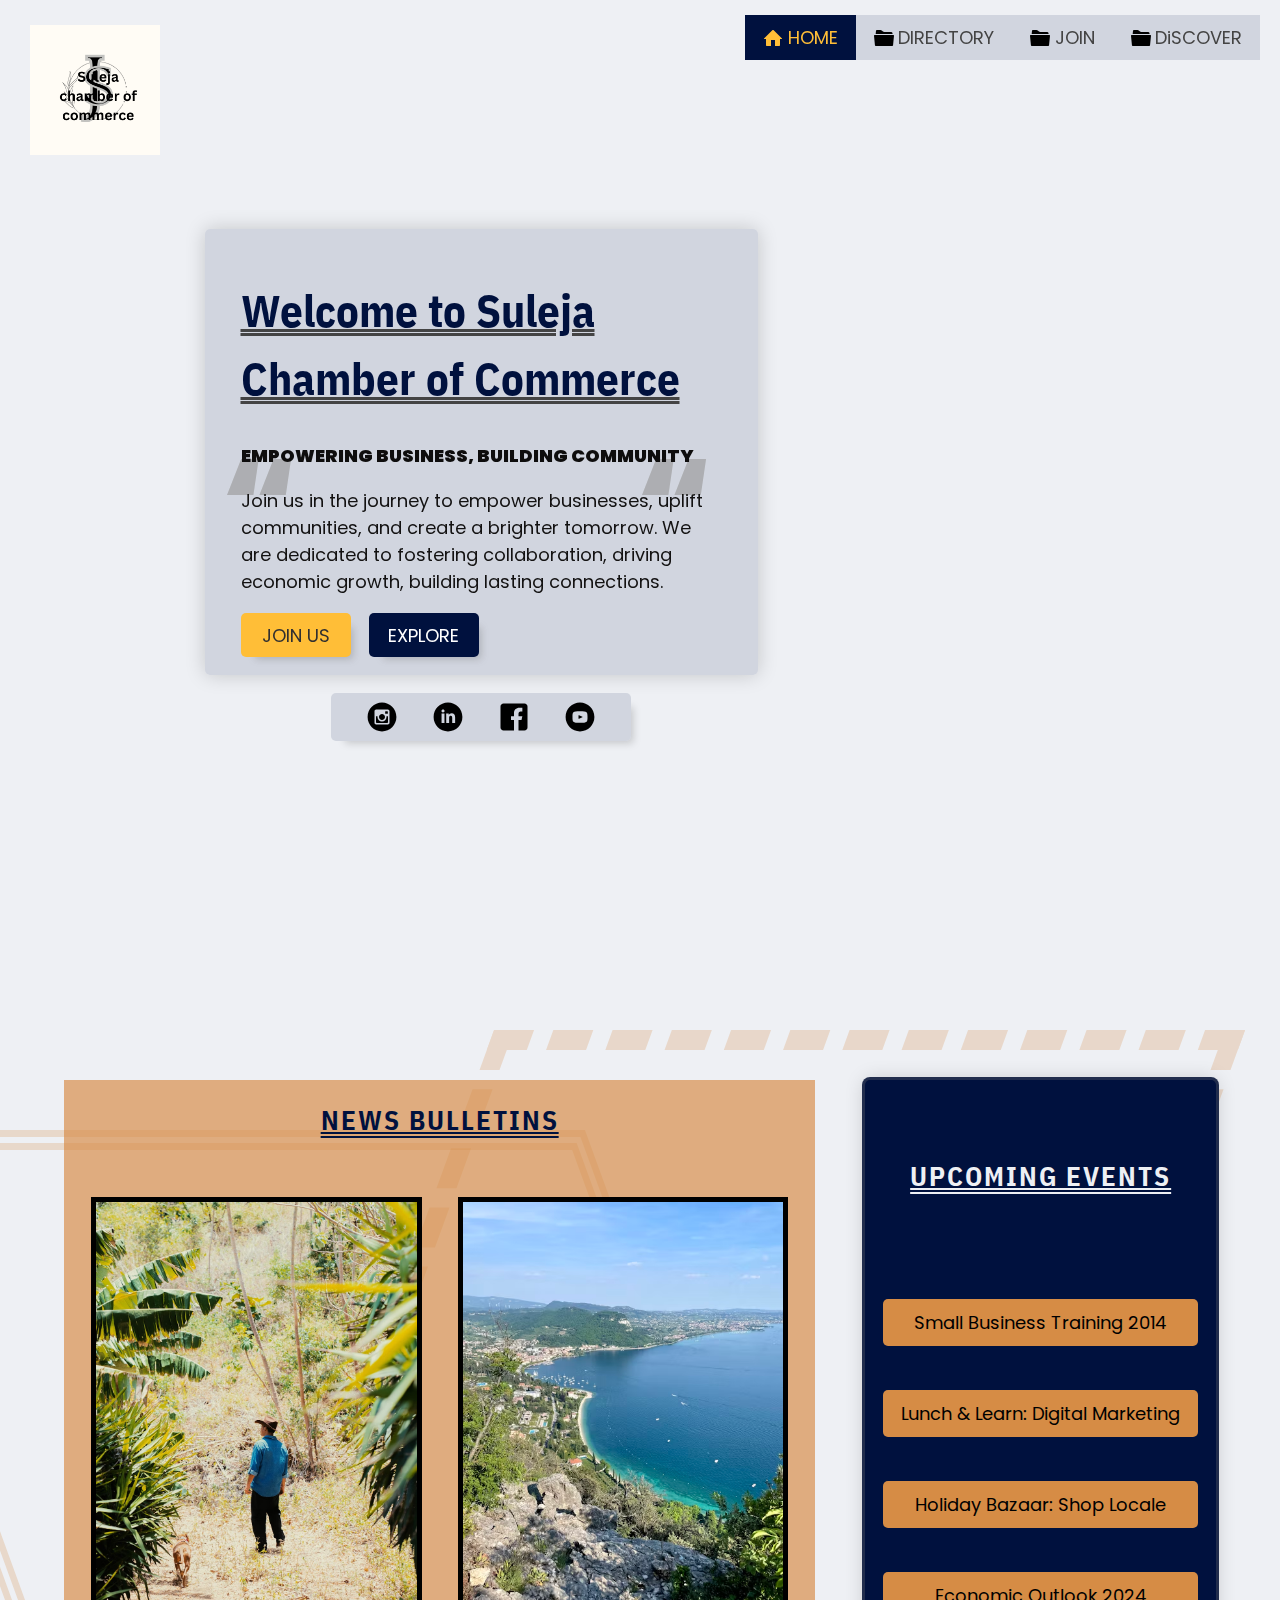
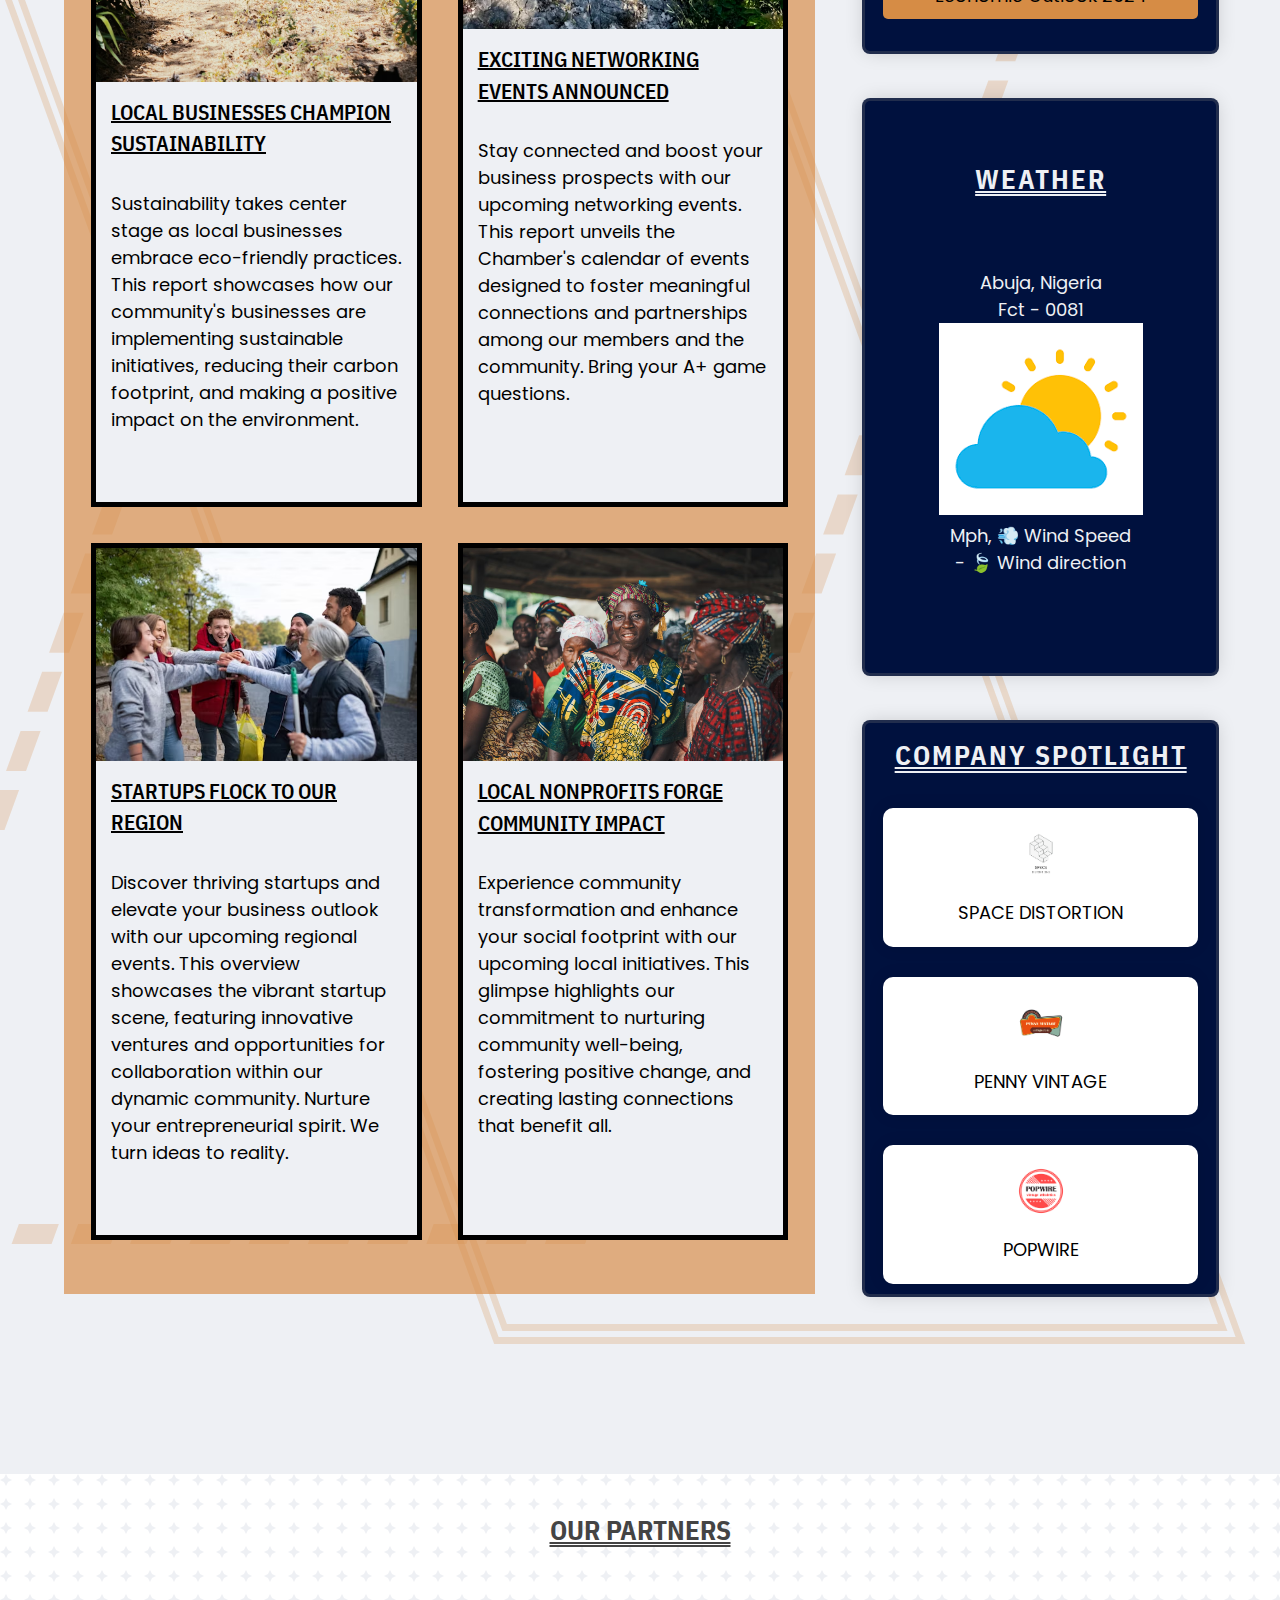
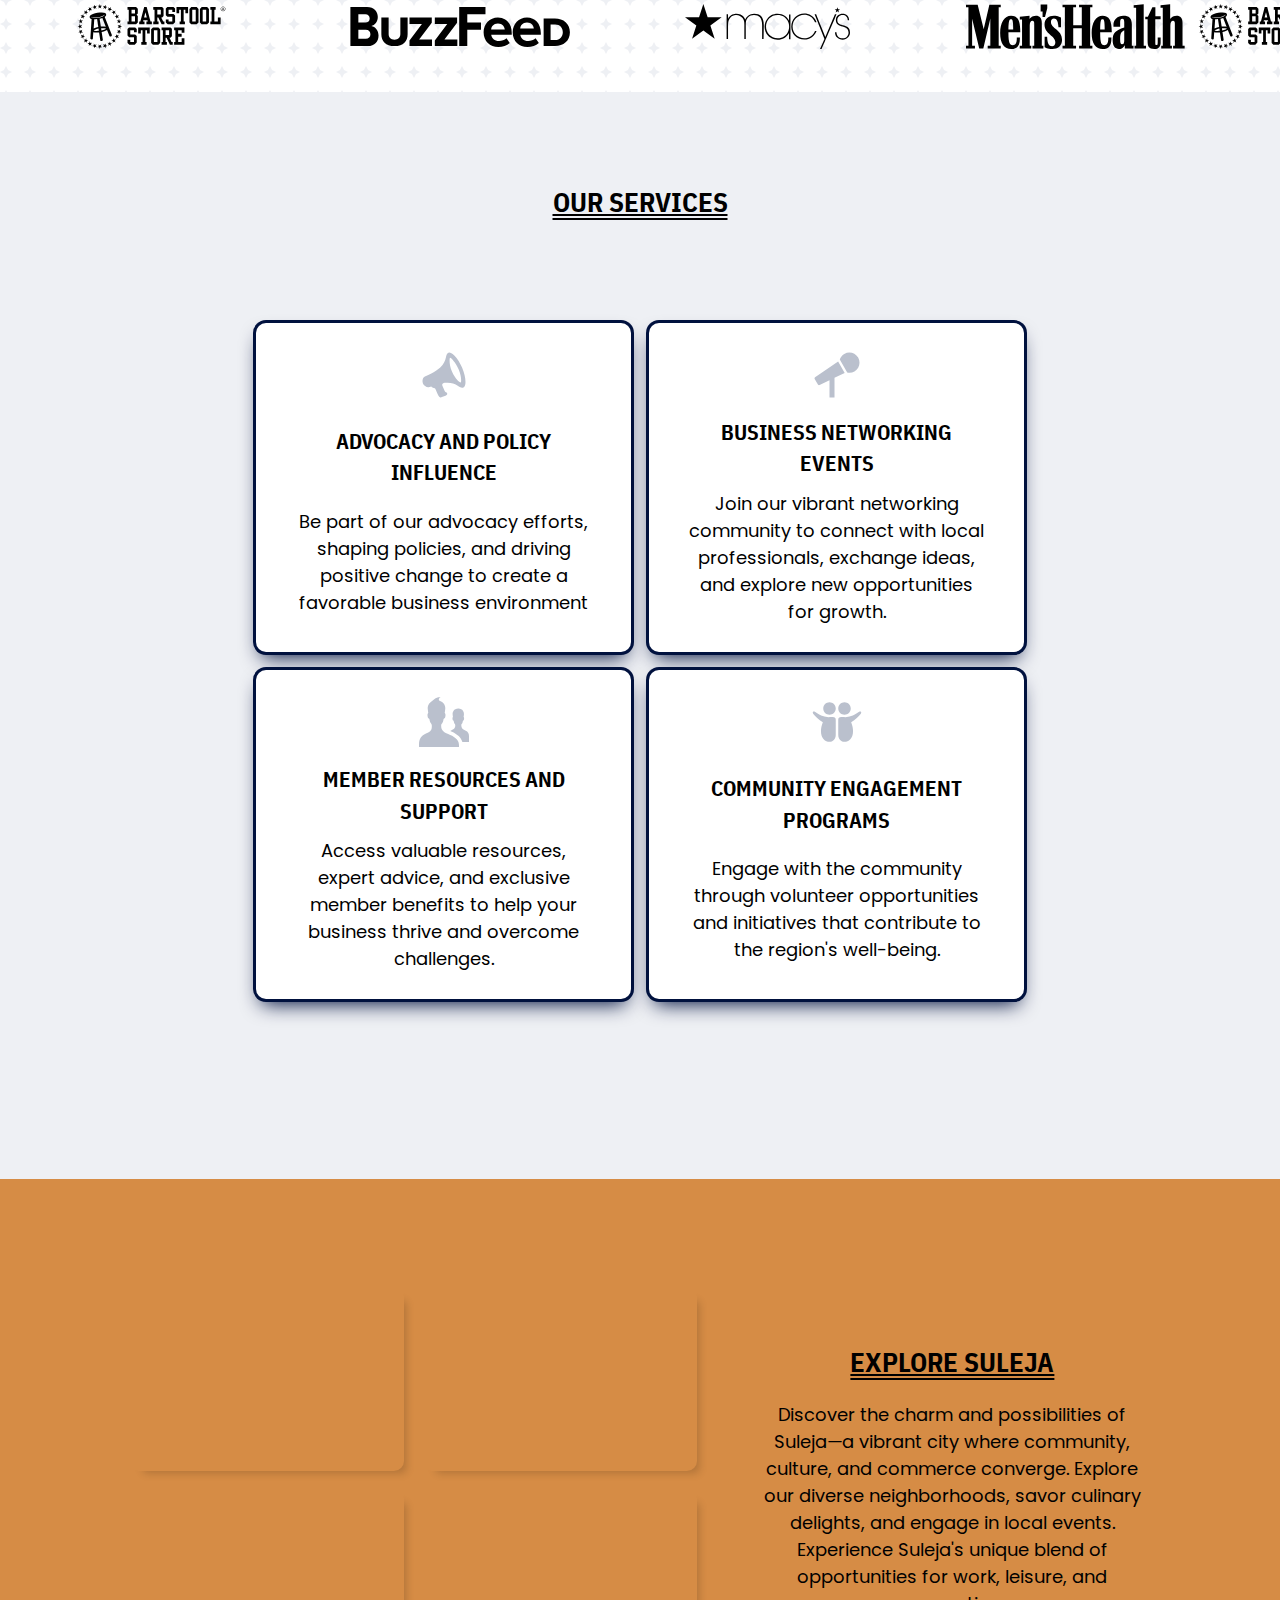
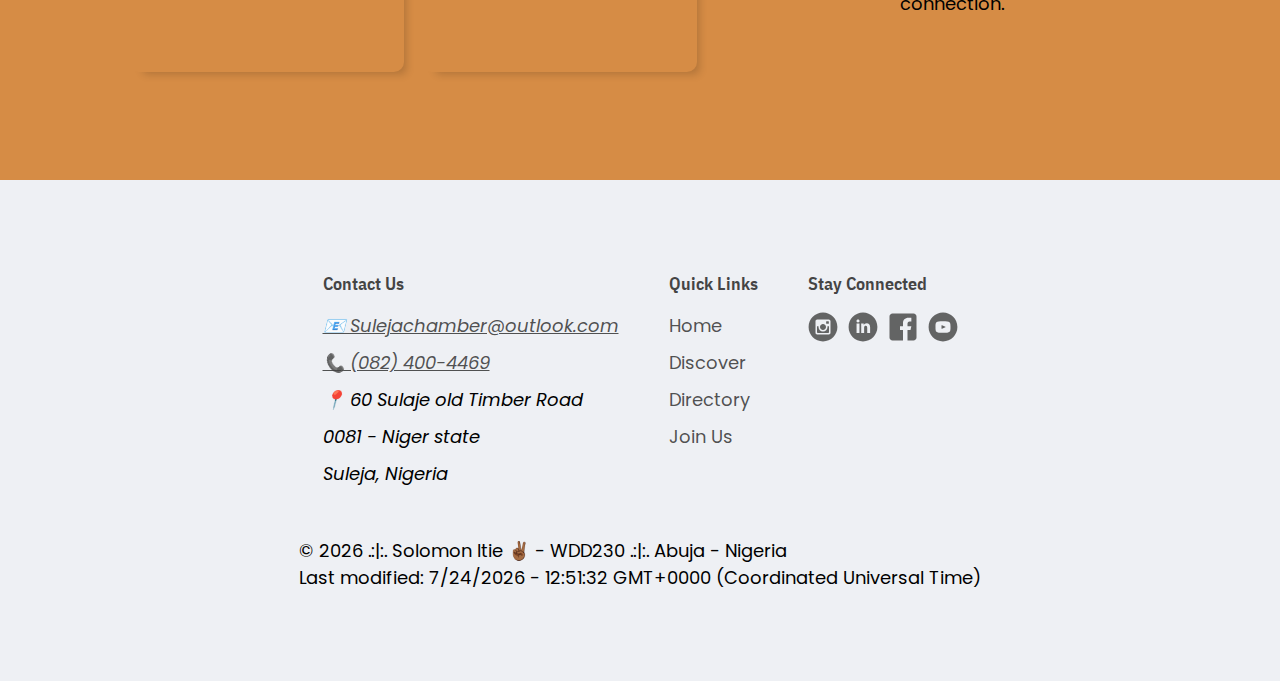
==== commit b21cd9f4: "images" ====
--- a/chamber/index.html
+++ b/chamber/index.html
@@ -313,7 +313,7 @@
                 </ul>
             </div>
             <div class="copyright-box">
-                <p>&copy; <span id="year"></span> .:|:. Emmanuel Okoye ✌🏾 - WDD230 .:|:. Abuja - Nigeria </p>
+                <p>&copy; <span id="year"></span> .:|:. Solomon Itie ✌🏾 - WDD230 .:|:. Abuja - Nigeria </p>
                 <p>Last modified: <span class="last-modify"></span></p>
                 <p id="analytics"></p>
             </div>
